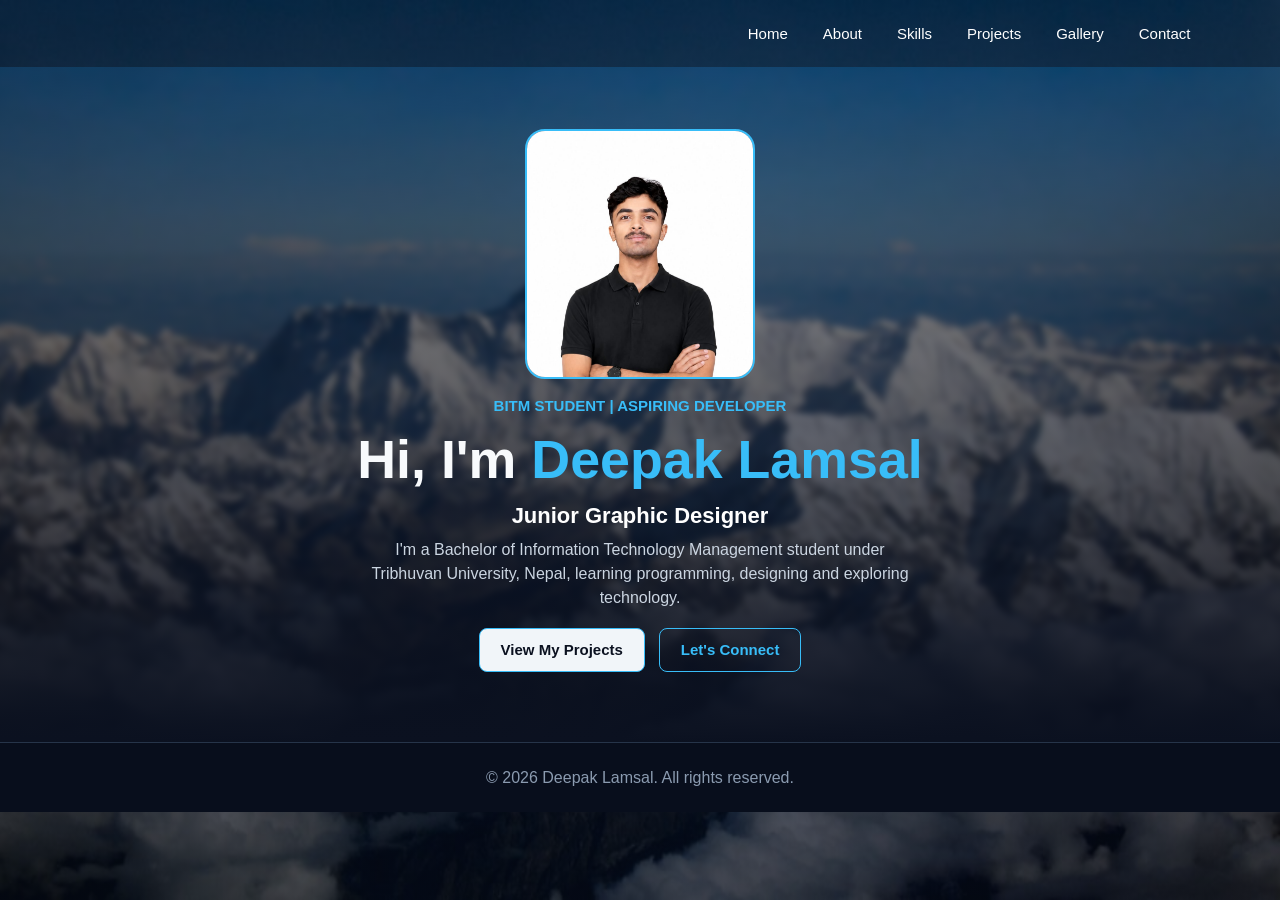
==== index.html @ 9888c992 "Updated home page" ====
<!DOCTYPE html>
<html lang="en">

<head>
    <meta charset="UTF-8">
    <meta name="viewport" content="width=device-width, initial-scale=1.0">

    <title>Home | Deepak Lamsal</title>

    <link rel="stylesheet" href="style.css">
</head>
<body>

    <!-- Navigation Bar -->
    <header>
        <nav>
            <a href="index.html">Home</a>
            <a href="about.html">About</a>
            <a href="skills.html">Skills</a>
            <a href="projects.html">Projects</a>
            <a href="gallery.html">Gallery</a>
            <a href="contact.html">Contact</a>
        </nav>
    </header>

    <!-- Home Section -->
<section class="hero" id="home">

    <img src="me.jpg" alt="Photo of Deepak" class="profile-photo">

    <p class="eyebrow">BITM STUDENT | ASPIRING DEVELOPER</p>

    <h1>Hi, I'm <span>Deepak Lamsal</span></h1>

    <h3>Junior Graphic Designer</h3>

    <p class="description">
        I'm a Bachelor of Information Technology Management student
        under Tribhuvan University, Nepal, learning programming,
        designing and exploring technology.
    </p>

    <div class="hero-buttons">
        <button id="projectBtn">View My Projects</button>
        <button id="contactBtn" class="contact-btn">Let's Connect</button>
    </div>

</section>
    <!-- Footer -->
    <footer>
        <p>&copy; 2026 Deepak Lamsal. All rights reserved.</p>
    </footer>

    <script src="script.js"></script>

</body>
</html>
---- style.css ----
/* 1. BASIC RESET */

* {
    margin: 0;
    padding: 0;
    box-sizing: border-box;
}

body {
    font-family: Arial, sans-serif;
    background-color: #0b1120;
    color: #ffffff;

    background-image:
        linear-gradient(
            rgba(5, 12, 26, 0.65),
            rgba(5, 12, 26, 0.65)
        ),
        url("new.jpg");

   background-size: 100% 100vh;
    background-position: center;
    background-repeat: no-repeat;
    background-attachment: fixed;
}


/* 2. NAVIGATION BAR */

header {
    width: 100%;
    padding: 25px 7%;
    background: transparent;
}

nav {
    display: flex;
    justify-content: flex-end;
    align-items: center;
    gap: 35px;
}

nav a {
    color: #ffffff;
    text-decoration: none;
    font-size: 15px;
    transition: color 0.3s ease;
}

nav a:hover {
    color: #9a0c0c;
}


/*  HOME SECTION*/

.hero {
    min-height: 75vh;
    padding: 24px 20px 32px;

    display: flex;
    flex-direction: column;
    justify-content: center;
    align-items: center;
    text-align: center;
    gap: 0;

    position: relative;
    isolation: isolate;
    overflow: hidden;
}

/* ===== BACKGROUND IMAGE ===== */
.hero::before {
    content: "";
    position: absolute;
    inset: -8px;

    background-image: url("new.jpg");
    background-size: cover;
    background-position: center;
    background-repeat: no-repeat;

    filter: blur(3px);
    z-index: -2;
}

/* ===== DARK OVERLAY ===== */
.hero::after {
    content: "";
    position: absolute;
    inset: 0;

    background: linear-gradient(
        to bottom,
        rgba(11, 17, 32, 0.35),
        rgba(11, 17, 32, 0.70) 65%,
        #0b1120 100%
    );

    z-index: -1;
}

/* ===== SMALL INTRO TEXT ===== */
.eyebrow {
    color: #38bdf8;
    font-size: 15px;
    font-weight: bold;
    margin: 0 0 16px;
}

/* ===== PROFILE PHOTO ===== */
.profile-photo {
    width: 230px;
    height: 250px;

    object-fit: cover;
    object-position: center;

    border: 2px solid #38bdf8;
    border-radius: 20px;

    margin: 0 0 18px;
}

/* ===== MAIN HEADING ===== */
.hero h1 {
    color: #f8fafc;
    font-size: clamp(34px, 4.2vw, 60px);
    line-height: 1.1;
    font-weight: 700;

    margin: 0 0 14px;
}

.hero h1 span {
    color: #38bdf8;
}

/* ===== DESIGNER TITLE ===== */
.hero h3 {
    color: #ffffff;
    font-size: 22px;
    line-height: 1.2;
    font-weight: 700;

    margin: 0 0 8px;
}

/* ===== DESCRIPTION ===== */
.hero .description {
    max-width: 560px;
    color: #cbd5e1;
    font-size: 16px;
    line-height: 1.5;

    margin: 0 0 18px;
}

/* ===== BUTTON CONTAINER ===== */
.hero-buttons {
    display: flex;
    justify-content: center;
    align-items: center;
    gap: 14px;
    flex-wrap: wrap;
}

/* ===== BUTTONS ===== */
.hero-buttons button {
    padding: 12px 21px;
    min-height: 44px;

    border: 1px solid #38bdf8;
    border-radius: 8px;

    background-color: #f1f5f9;
    color: #0b1120;

    font-size: 15px;
    font-weight: bold;
    cursor: pointer;

    transition: background-color 0.3s ease,
                transform 0.3s ease;
}

.hero-buttons button:hover {
    background-color: #bae6fd;
    transform: translateY(-2px);
}

/* Contact button */
.hero-buttons .contact-btn {
    background-color: transparent;
    color: #38bdf8;
}

.hero-buttons .contact-btn:hover {
    background-color: rgba(56, 189, 248, 0.12);
}

/* ===== SMALL SCREEN SUPPORT ===== */
@media (max-width: 600px) {
    header {
        padding: 14px 5%;
    }

    .hero {
        min-height: 75vh;
        padding: 24px 16px 30px;
    }

    .profile-photo {
        width: 180px;
        height: 205px;
        margin-bottom: 16px;
    }

    .eyebrow {
        font-size: 12px;
        margin-bottom: 14px;
    }

    .hero h1 {
        font-size: 34px;
        line-height: 1.15;
        margin-bottom: 12px;
    }

    .hero h3 {
        font-size: 19px;
    }

    .hero .description {
        font-size: 14px;
        max-width: 100%;
    }

    .hero-buttons {
        gap: 10px;
    }

    .hero-buttons button {
        padding: 11px 15px;
        font-size: 14px;
    }
}
footer {
    width: 100%;
    min-height: 70px;
    padding: 20px 15px;
    background-color: #080e1c;
    color: #8b9bb0;
    text-align: center;
    border-top: 1px solid #263449;
    display: flex;
    justify-content: center;
    align-items: center;
}

footer p {
    margin: 0;
}
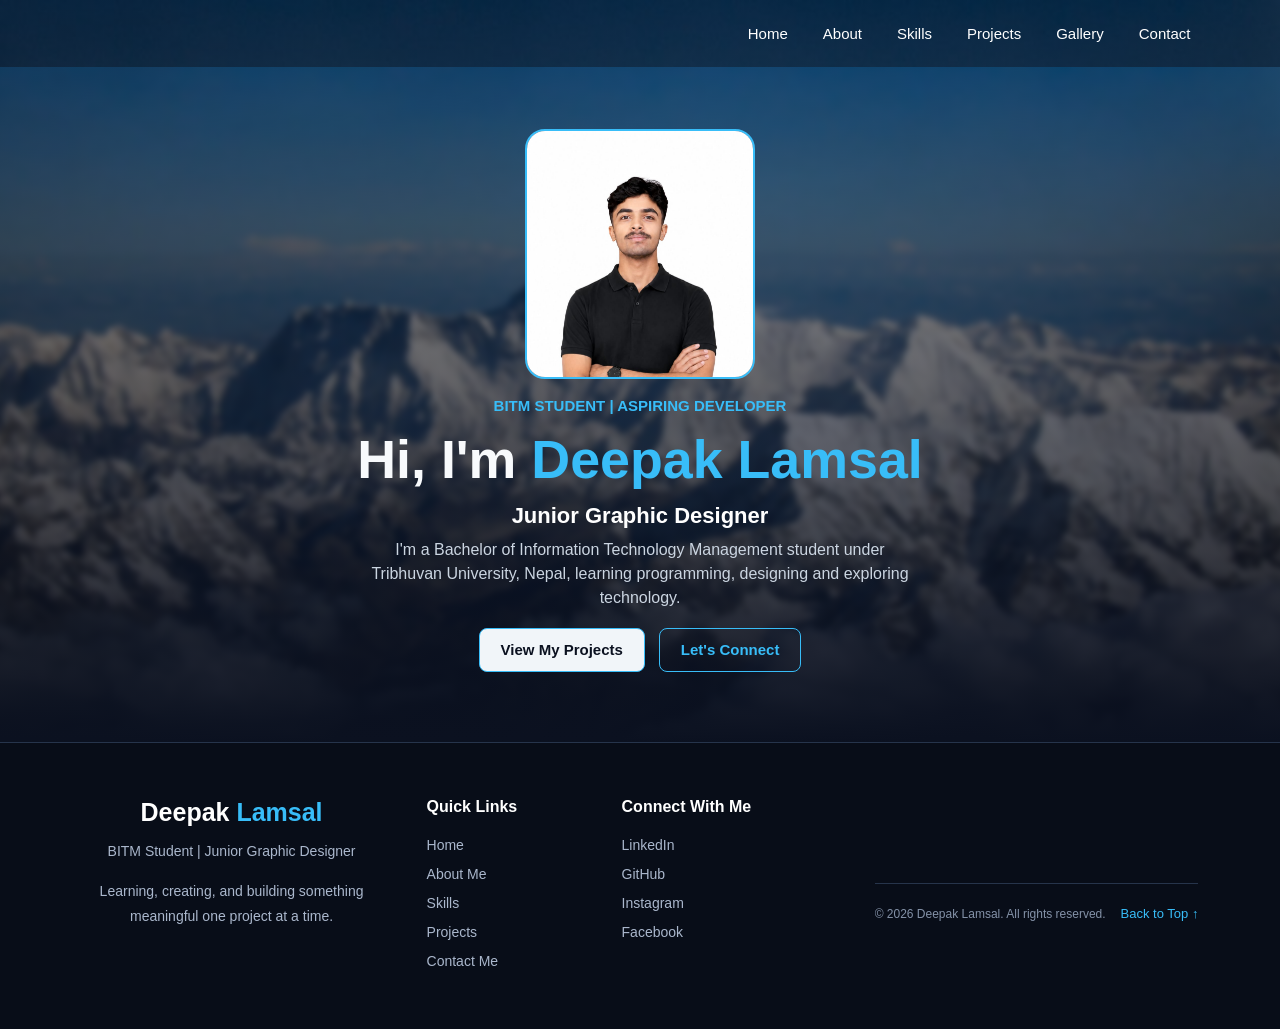
==== commit 86620be1: "Updated footer of the home page" ====
--- a/index.html
+++ b/index.html
@@ -47,10 +47,72 @@
     </div>
 
 </section>
-    <!-- Footer -->
-    <footer>
-        <p>&copy; 2026 Deepak Lamsal. All rights reserved.</p>
-    </footer>
+    <!-- FOOTER SECTION -->
+<footer class="footer">
+
+    <div class="footer-content">
+
+        <!-- NAME AND INTRO -->
+        <div class="footer-brand">
+            <h2>Deepak <span>Lamsal</span></h2>
+            <p>
+                BITM Student | Junior Graphic Designer
+            </p>
+            <p class="footer-message">
+                Learning, creating, and building something
+                meaningful one project at a time.
+            </p>
+        </div>
+
+        <!-- QUICK LINKS -->
+        <div class="footer-links">
+            <h3>Quick Links</h3>
+            <a href="#home">Home</a>
+            <a href="#about">About Me</a>
+            <a href="#skills">Skills</a>
+            <a href="#gallery">Projects</a>
+            <a href="#connect">Contact Me</a>
+        </div>
+
+        <!-- SOCIAL LINKS -->
+        <div class="footer-social">
+            <h3>Connect With Me</h3>
+
+            <a href="YOUR_LINKEDIN_URL"
+               target="_blank" rel="noopener noreferrer">
+                LinkedIn
+            </a>
+
+            <a href="YOUR_GITHUB_URL"
+               target="_blank" rel="noopener noreferrer">
+                GitHub
+            </a>
+
+            <a href="YOUR_INSTAGRAM_URL"
+               target="_blank" rel="noopener noreferrer">
+                Instagram
+            </a>
+
+            <a href="YOUR_FACEBOOK_URL"
+               target="_blank" rel="noopener noreferrer">
+                Facebook
+            </a>
+        </div>
+
+    </div>
+
+    <div class="footer-bottom">
+        <p>
+            &copy; 2026 Deepak Lamsal.
+            All rights reserved.
+        </p>
+
+        <a href="#home" class="back-to-top">
+            Back to Top ↑
+        </a>
+    </div>
+
+</footer>
 
     <script src="script.js"></script>
 
--- a/style.css
+++ b/style.css
@@ -263,3 +263,110 @@
 footer p {
     margin: 0;
 }
+/* FOOTER */
+.footer {
+    background: #080d18;
+    color: #ffffff;
+    padding: 55px 30px 20px;
+    border-top: 1px solid #26344b;
+}
+
+.footer-content {
+    max-width: 1100px;
+    margin: 0 auto;
+    display: grid;
+    grid-template-columns: 2fr 1fr 1fr;
+    gap: 45px;
+    padding-bottom: 40px;
+}
+
+.footer-brand h2 {
+    font-size: 25px;
+    margin: 0 0 12px;
+}
+
+.footer-brand h2 span {
+    color: #38bdf8;
+}
+
+.footer-brand p,
+.footer-message {
+    color: #aab7cc;
+    font-size: 14px;
+    line-height: 1.8;
+}
+
+.footer-message {
+    max-width: 300px;
+    margin-top: 15px;
+}
+
+.footer-links,
+.footer-social {
+    display: flex;
+    flex-direction: column;
+    align-items: flex-start;
+    gap: 13px;
+}
+
+.footer-links h3,
+.footer-social h3 {
+    font-size: 16px;
+    margin: 0 0 8px;
+}
+
+.footer-links a,
+.footer-social a {
+    color: #aab7cc;
+    font-size: 14px;
+    text-decoration: none;
+    transition: color 0.3s ease;
+}
+
+.footer-links a:hover,
+.footer-social a:hover,
+.back-to-top:hover {
+    color: #38bdf8;
+}
+
+.footer-bottom {
+    max-width: 1100px;
+    margin: 0 auto;
+    padding-top: 20px;
+    border-top: 1px solid #26344b;
+    display: flex;
+    justify-content: space-between;
+    align-items: center;
+    gap: 15px;
+}
+
+.footer-bottom p {
+    color: #8492a8;
+    font-size: 12px;
+    line-height: 1.7;
+}
+
+.back-to-top {
+    color: #38bdf8;
+    font-size: 13px;
+    text-decoration: none;
+    white-space: nowrap;
+}
+
+/* MOBILE FOOTER */
+@media (max-width: 700px) {
+    .footer {
+        padding: 40px 20px 20px;
+    }
+
+    .footer-content {
+        grid-template-columns: 1fr;
+        gap: 30px;
+    }
+
+    .footer-bottom {
+        align-items: flex-start;
+        flex-direction: column;
+        gap: 5px;
+    }
+}
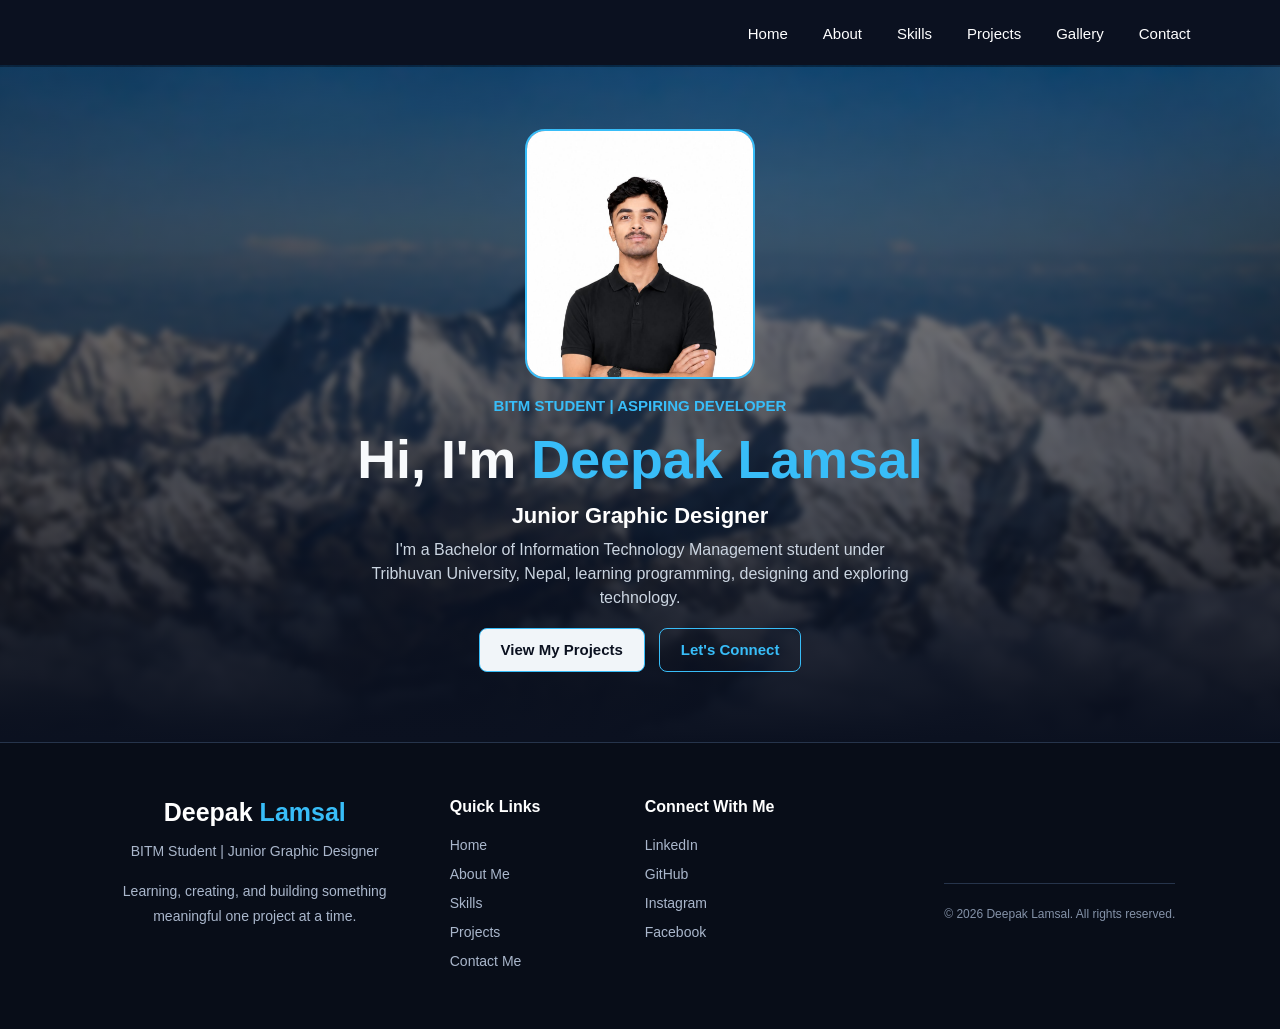
==== commit 9bba6a9d: "navbar changed" ====
--- a/index.html
+++ b/index.html
@@ -106,9 +106,6 @@
             &copy; 2026 Deepak Lamsal.
             All rights reserved.
         </p>
-
-        <a href="#home" class="back-to-top">
-            Back to Top ↑
         </a>
     </div>
 
--- a/style.css
+++ b/style.css
@@ -22,7 +22,7 @@
    background-size: 100% 100vh;
     background-position: center;
     background-repeat: no-repeat;
-    background-attachment: fixed;
+    background-attachment: scroll;
 }
 
 
@@ -258,6 +258,7 @@
     display: flex;
     justify-content: center;
     align-items: center;
+    position: relative;
 }
 
 footer p {
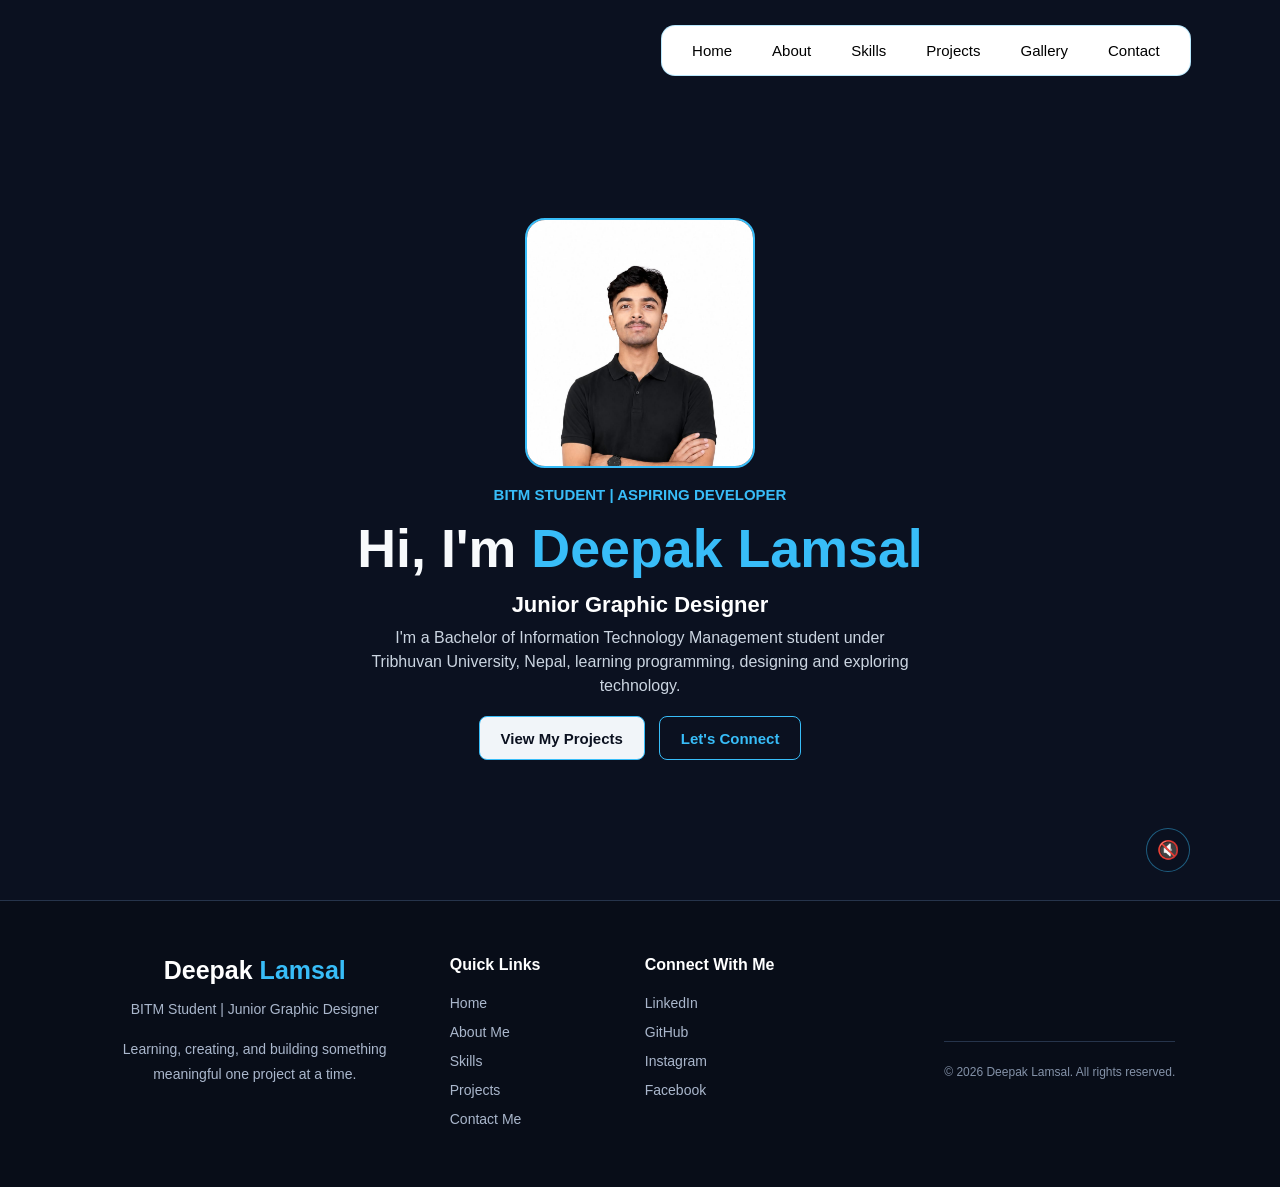
==== commit 634d8fe1: "background video added" ====
--- a/index.html
+++ b/index.html
@@ -26,6 +26,10 @@
 
     <!-- Home Section -->
 <section class="hero" id="home">
+    <video class="hero-video" id="heroVideo" autoplay muted loop playsinline>
+    <source src="WhatsApp Video 2026-11-14 at 8.43.01 AM.mp4" type="video/mp4">
+</video>
+<button class="sound-btn" id="soundBtn" aria-label="Toggle sound">🔇</button>
 
     <img src="me.jpg" alt="Photo of Deepak" class="profile-photo">
 
@@ -112,6 +116,17 @@
 </footer>
 
     <script src="script.js"></script>
+    <script>
+    const video = document.getElementById("heroVideo");
+    const btn = document.getElementById("soundBtn");
+
+    video.volume = 0.2;   // minimal sound (0 = silent, 1 = full)
+
+    btn.addEventListener("click", () => {
+        video.muted = !video.muted;
+        btn.textContent = video.muted ? "🔇" : "🔊";
+    });
+</script>
 
 </body>
 </html>
--- a/style.css
+++ b/style.css
@@ -12,52 +12,59 @@
     background-color: #0b1120;
     color: #ffffff;
 
-    background-image:
-        linear-gradient(
-            rgba(5, 12, 26, 0.65),
-            rgba(5, 12, 26, 0.65)
-        ),
-        url("new.jpg");
-
-   background-size: 100% 100vh;
-    background-position: center;
-    background-repeat: no-repeat;
-    background-attachment: scroll;
+    
 }
 
 
 /* 2. NAVIGATION BAR */
 
 header {
+    position: absolute;
+    top: 0;
+    left: 0;
     width: 100%;
     padding: 25px 7%;
     background: transparent;
+    z-index: 10;
 }
 
 nav {
     display: flex;
     justify-content: flex-end;
     align-items: center;
-    gap: 35px;
+    gap: 8px;
+
+    width: fit-content;
+    margin-left: auto;   
+    padding: 8px 14px;
+
+    background: #ffffff;
+    backdrop-filter: blur(10px);
+    -webkit-backdrop-filter: blur(10px);
+    border: 1px solid rgba(56, 189, 248, 0.35);
+    border-radius: 14px;
 }
 
 nav a {
-    color: #ffffff;
+    color: #000000;
     text-decoration: none;
     font-size: 15px;
-    transition: color 0.3s ease;
+    padding: 8px 16px;
+    border-radius: 8px;
+    transition: background-color 0.3s ease, color 0.3s ease;
 }
 
 nav a:hover {
-    color: #9a0c0c;
+    background-color: #000000;
+    color: #38bdf8;
 }
 
 
 /*  HOME SECTION*/
 
 .hero {
-    min-height: 75vh;
-    padding: 24px 20px 32px;
+    min-height: 100vh;
+    padding: 110px 20px 32px;
 
     display: flex;
     flex-direction: column;
@@ -70,20 +77,38 @@
     isolation: isolate;
     overflow: hidden;
 }
-
-/* ===== BACKGROUND IMAGE ===== */
-.hero::before {
-    content: "";
+/* BACKGROUND video   */
+.hero-video {
     position: absolute;
-    inset: -8px;
-
-    background-image: url("new.jpg");
-    background-size: cover;
-    background-position: center;
-    background-repeat: no-repeat;
-
-    filter: blur(3px);
+    top: 0;
+    left: 0;
+    width: 100%;
+    height: 100%;
+    object-fit: cover;     /* fills the hero without stretching, like your photo did */
+    object-position: center;
     z-index: -2;
+}
+
+.sound-btn {
+    position: absolute;
+    right: 7%;
+    bottom: 28px;
+    width: 44px;
+    height: 44px;
+    border-radius: 50%;
+    border: 1px solid rgba(56, 189, 248, 0.45);
+    background: rgba(11, 17, 32, 0.55);
+    backdrop-filter: blur(8px);
+    -webkit-backdrop-filter: blur(8px);
+    color: #ffffff;
+    font-size: 18px;
+    cursor: pointer;
+    z-index: 5;
+    transition: background-color 0.3s ease;
+}
+
+.sound-btn:hover {
+    background: rgba(56, 189, 248, 0.25);
 }
 
 /* ===== DARK OVERLAY ===== */
@@ -207,10 +232,10 @@
         padding: 14px 5%;
     }
 
-    .hero {
-        min-height: 75vh;
-        padding: 24px 16px 30px;
-    }
+   .hero {
+    min-height: 100vh;
+    padding: 90px 16px 30px;
+}
 
     .profile-photo {
         width: 180px;
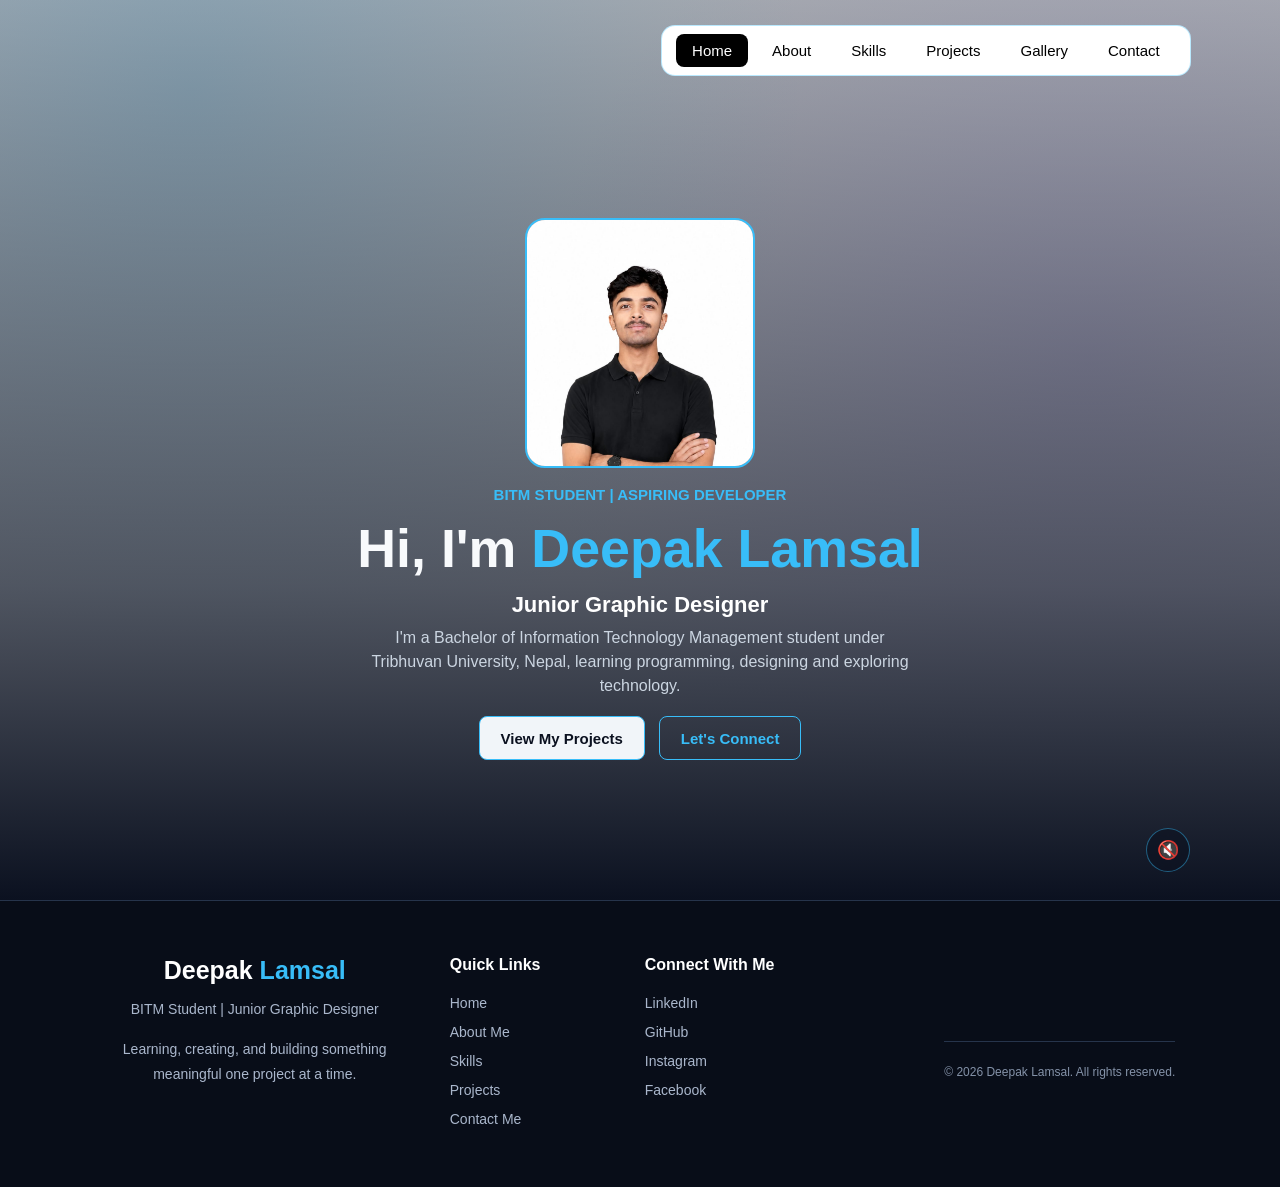
==== commit c8bb2c69: "about section created" ====
--- a/index.html
+++ b/index.html
@@ -15,7 +15,7 @@
     <!-- Navigation Bar -->
     <header>
         <nav>
-            <a href="index.html">Home</a>
+            <a href="index.html" class="active">Home</a>
             <a href="about.html">About</a>
             <a href="skills.html">Skills</a>
             <a href="projects.html">Projects</a>
@@ -26,9 +26,11 @@
 
     <!-- Home Section -->
 <section class="hero" id="home">
+
     <video class="hero-video" id="heroVideo" autoplay muted loop playsinline>
     <source src="WhatsApp Video 2026-11-14 at 8.43.01 AM.mp4" type="video/mp4">
 </video>
+
 <button class="sound-btn" id="soundBtn" aria-label="Toggle sound">🔇</button>
 
     <img src="me.jpg" alt="Photo of Deepak" class="profile-photo">
@@ -120,7 +122,7 @@
     const video = document.getElementById("heroVideo");
     const btn = document.getElementById("soundBtn");
 
-    video.volume = 0.2;   // minimal sound (0 = silent, 1 = full)
+    video.volume = 0.1;   // minimal sound (0 = silent, 1 = full)
 
     btn.addEventListener("click", () => {
         video.muted = !video.muted;
--- a/style.css
+++ b/style.css
@@ -9,10 +9,12 @@
 
 body {
     font-family: Arial, sans-serif;
-    background-color: #0b1120;
-    color: #ffffff;
-
-    
+    color: #1e293b;
+    background:
+        radial-gradient(circle at 15% 10%, rgba(56, 189, 248, 0.25), transparent 45%),
+        radial-gradient(circle at 85% 40%, rgba(167, 139, 250, 0.22), transparent 45%),
+        #f8fafc;
+    background-attachment: fixed;
 }
 
 
@@ -57,6 +59,10 @@
 nav a:hover {
     background-color: #000000;
     color: #38bdf8;
+}
+nav a.active {
+    background-color: #000000;
+    color: #ffffff;
 }
 
 
@@ -396,3 +402,233 @@
         gap: 5px;
     }
 }
+/* ===== ABOUT PAGE ===== */
+.about {
+    max-width: 1100px;
+    margin: 0 auto;
+    padding: 150px 20px 80px;
+}
+
+.about-intro {
+    display: grid;
+    grid-template-columns: 320px 1fr;
+    gap: 60px;
+    align-items: center;
+    margin-bottom: 90px;
+}
+
+.about-photo-wrap {
+    padding: 8px;
+    border-radius: 26px;
+    background: linear-gradient(135deg, #38bdf8, transparent 60%);
+    box-shadow: 0 0 40px rgba(0, 0, 0, 0.15);
+}
+
+.about-photo {
+    display: block;
+    width: 100%;
+    height: 400px;
+    object-fit: cover;
+    object-position: top center;
+    border-radius: 20px;
+    background: #ffffff;
+}
+
+.about-text h1 {
+    font-size: clamp(30px, 4vw, 46px);
+    line-height: 1.15;
+    margin-bottom: 8px;
+}
+
+.about-text h1 span,
+.about-section h2 span {
+    color: #026894;
+}
+/* 1. 38bdf8 */
+
+.about-role {
+    color: #000000;
+    font-size: 18px;
+    margin-bottom: 20px;
+}
+
+.about-text p {
+    color: #000000;
+    font-size: 16px;
+    line-height: 1.75;
+    margin-bottom: 14px;
+}
+
+.about-facts {
+    display: grid;
+    grid-template-columns: repeat(2, 1fr);
+    gap: 14px;
+    margin: 24px 0;
+}
+
+.about-facts div {
+    padding: 14px 16px;
+    background: rgba(255, 255, 255, 0.04);
+    border: 1px solid #26344b;
+    border-radius: 10px;
+}
+
+.about-facts strong {
+    display: block;
+    color: #38bdf8;
+    font-size: 18px;
+    letter-spacing: 1px;
+    text-transform: uppercase;
+    margin-bottom: 4px;
+}
+
+.about-facts span {
+    font-size: 15px;
+}
+
+.about-actions {
+    display: flex;
+    gap: 14px;
+    flex-wrap: wrap;
+}
+
+.about-btn {
+    display: inline-block;
+    padding: 12px 22px;
+    border: 1px solid #f90000;
+    border-radius: 15px;
+    color: #000000;
+    text-decoration: none;
+    font-weight: bold;
+    transition: background-color 0.3s ease, transform 0.3s ease;
+}
+
+.about-btn:hover {
+    background-color: rgba(56, 189, 248, 0.12);
+    transform: translateY(-2px);
+}
+
+.about-btn.primary {
+    background-color: #f1f5f9;
+    color: #0b1120;
+}
+
+.about-btn.primary:hover {
+    background-color: #bae6fd;
+}
+
+/* Sections */
+.about-section {
+    margin-bottom: 80px;
+}
+
+.about-section h2 {
+    font-size: 30px;
+    margin-bottom: 28px;
+    text-align: center;
+}
+
+.about-cards {
+    display: grid;
+    grid-template-columns: repeat(3, 1fr);
+    gap: 24px;
+}
+
+.card {
+    padding: 28px;
+    background: rgba(255, 255, 255, 0.04);
+    border: 1px solid #26344b;
+    border-radius: 14px;
+    transition: transform 0.3s ease, border-color 0.3s ease;
+}
+
+.card:hover {
+    transform: translateY(-5px);
+    border-color: #38bdf8;
+}
+
+.card h3 {
+    margin-bottom: 10px;
+    font-size: 18px;
+}
+
+.card p {
+    color: #aab7cc;
+    font-size: 14px;
+    line-height: 1.7;
+}
+
+/* Timeline */
+.timeline {
+    max-width: 700px;
+    margin: 0 auto;
+    padding-left: 30px;
+    border-left: 2px solid #26344b;
+}
+
+.timeline-item {
+    position: relative;
+    margin-bottom: 30px;
+}
+
+.timeline-item .dot {
+    position: absolute;
+    left: -39px;
+    top: 4px;
+    width: 14px;
+    height: 14px;
+    background: #38bdf8;
+    border-radius: 50%;
+    box-shadow: 0 0 0 4px #0b1120;
+}
+
+.timeline-item h4 {
+    font-size: 17px;
+    margin-bottom: 6px;
+}
+
+.timeline-item p {
+    color: #aab7cc;
+    font-size: 14px;
+    line-height: 1.7;
+}
+
+/* Active link in navbar */
+nav a.active {
+    background-color: #000000;
+    color: #ffffff;
+}
+
+/* Mobile */
+@media (max-width: 800px) {
+    .about {
+        padding-top: 130px;
+    }
+
+    .about-intro {
+        grid-template-columns: 1fr;
+        gap: 35px;
+        text-align: center;
+    }
+
+    .about-photo-wrap {
+        max-width: 280px;
+        margin: 0 auto;
+    }
+
+    .about-photo {
+        height: 340px;
+    }
+
+    .about-facts {
+        text-align: left;
+    }
+
+    .about-actions {
+        justify-content: center;
+    }
+
+    .about-cards {
+        grid-template-columns: 1fr;
+    }
+}
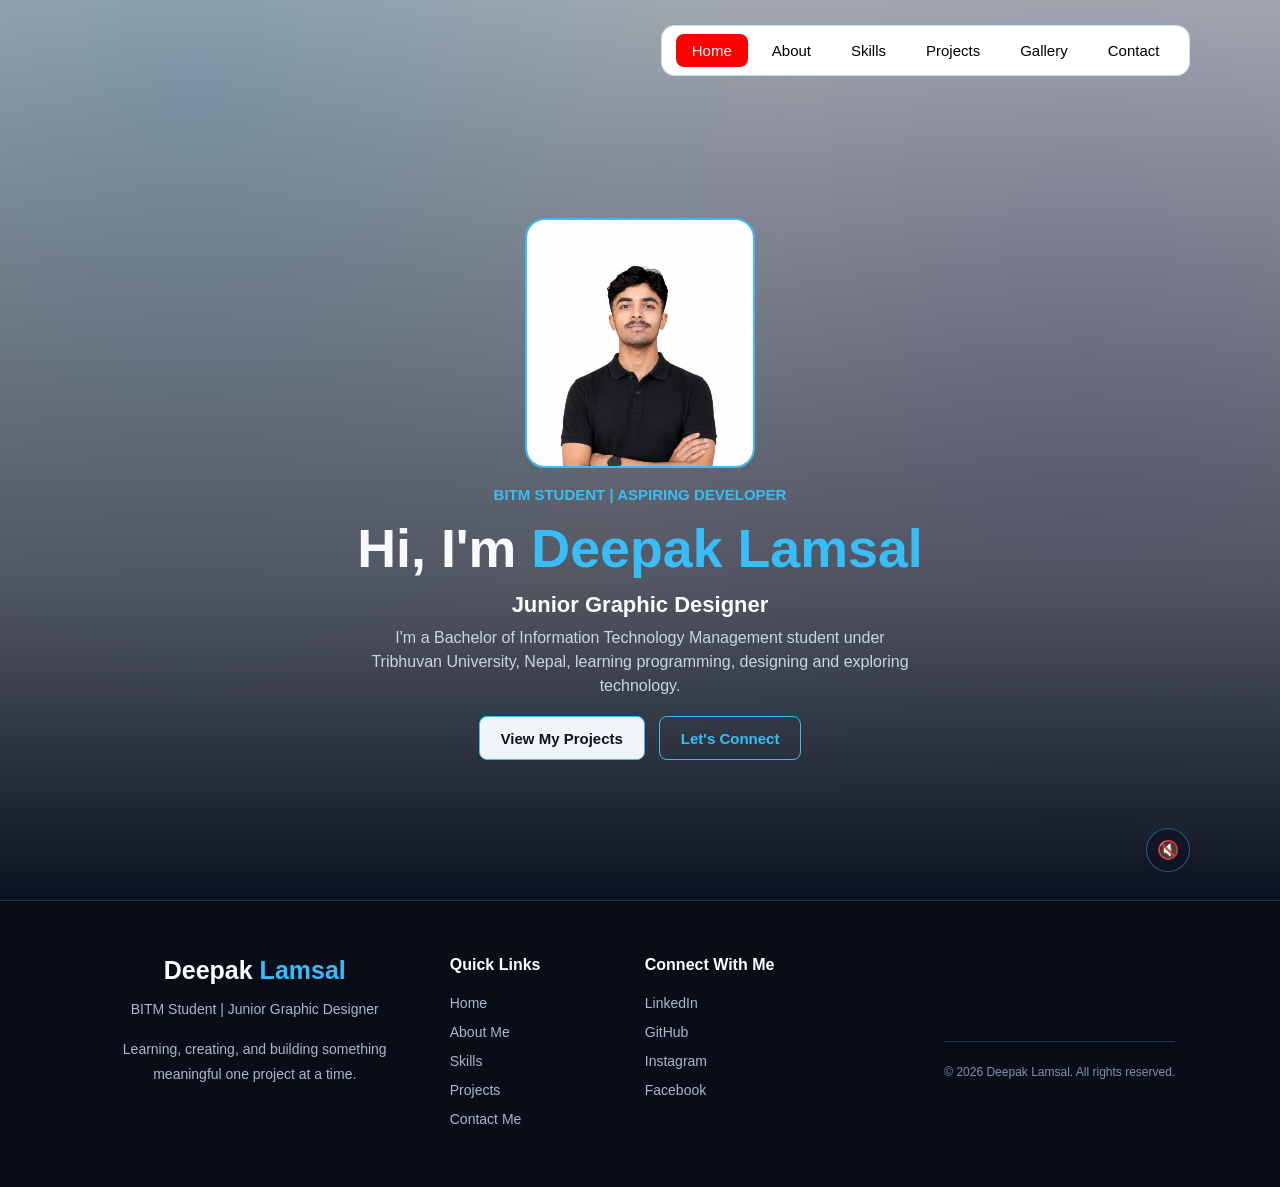
==== commit 93f3304f: "skills updated" ====
--- a/index.html
+++ b/index.html
@@ -122,7 +122,7 @@
     const video = document.getElementById("heroVideo");
     const btn = document.getElementById("soundBtn");
 
-    video.volume = 0.1;   // minimal sound (0 = silent, 1 = full)
+    video.volume = 0.2;   // minimal sound (0 = silent, 1 = full)
 
     btn.addEventListener("click", () => {
         video.muted = !video.muted;
--- a/style.css
+++ b/style.css
@@ -282,7 +282,7 @@
     width: 100%;
     min-height: 70px;
     padding: 20px 15px;
-    background-color: #080e1c;
+    background-color: #0d1119;
     color: #8b9bb0;
     text-align: center;
     border-top: 1px solid #263449;
@@ -475,7 +475,7 @@
 
 .about-facts strong {
     display: block;
-    color: #38bdf8;
+    color: #000000;
     font-size: 18px;
     letter-spacing: 1px;
     text-transform: uppercase;
@@ -484,6 +484,12 @@
 
 .about-facts span {
     font-size: 15px;
+}
+.about-facts div:hover {
+    transform: translateY(-5px);
+    background-color: #8d8df0;
+    border-color: #000000;
+    transition: transform 0.3s ease, border-color 0.3s ease;
 }
 
 .about-actions {
@@ -504,17 +510,17 @@
 }
 
 .about-btn:hover {
-    background-color: rgba(56, 189, 248, 0.12);
+    background-color: rgb(204, 250, 1);
     transform: translateY(-2px);
 }
 
 .about-btn.primary {
-    background-color: #f1f5f9;
-    color: #0b1120;
+    background-color: #001830;
+    color: #ffffff;
 }
 
 .about-btn.primary:hover {
-    background-color: #bae6fd;
+    background-color: #001830;
 }
 
 /* Sections */
@@ -544,7 +550,8 @@
 
 .card:hover {
     transform: translateY(-5px);
-    border-color: #38bdf8;
+    background-color: #d8f900;
+    border-color: #000000;
 }
 
 .card h3 {
@@ -553,7 +560,7 @@
 }
 
 .card p {
-    color: #aab7cc;
+    color: #000000;
     font-size: 14px;
     line-height: 1.7;
 }
@@ -577,9 +584,9 @@
     top: 4px;
     width: 14px;
     height: 14px;
-    background: #38bdf8;
+    background: #000000;
     border-radius: 50%;
-    box-shadow: 0 0 0 4px #0b1120;
+    box-shadow: 0 0 0 4px #ff0000;
 }
 
 .timeline-item h4 {
@@ -588,14 +595,14 @@
 }
 
 .timeline-item p {
-    color: #aab7cc;
-    font-size: 14px;
+    color: #000000;
+    font-size: 15px;
     line-height: 1.7;
 }
 
 /* Active link in navbar */
 nav a.active {
-    background-color: #000000;
+    background-color: #ff0101;
     color: #ffffff;
 }
 
@@ -632,3 +639,222 @@
         grid-template-columns: 1fr;
     }
 }
+/* ===== SKILLS PAGE (light theme) ===== */
+.skills-page {
+    max-width: 1100px;
+    margin: 0 auto;
+    padding: 150px 20px 80px;
+    color: #1e293b;
+}
+
+.skills-hero {
+    text-align: center;
+    max-width: 700px;
+    margin: 0 auto 80px;
+}
+
+.skills-hero h1 {
+    font-size: clamp(30px, 4.5vw, 48px);
+    line-height: 1.15;
+    margin: 8px 0 16px;
+}
+
+.skills-hero h1 span,
+.skills-block h2 span {
+    color: #0369a1;
+}
+
+.skills-hero p:last-child {
+    color: #475569;
+    line-height: 1.7;
+}
+
+.skills-block {
+    margin-bottom: 80px;
+}
+
+.skills-block h2 {
+    font-size: 28px;
+    text-align: center;
+    margin-bottom: 30px;
+}
+
+/* Progress bars */
+.bars {
+    display: grid;
+    grid-template-columns: repeat(2, 1fr);
+    gap: 22px 40px;
+}
+
+.bar-top {
+    display: flex;
+    justify-content: space-between;
+    font-size: 15px;
+    font-weight: bold;
+    margin-bottom: 8px;
+}
+
+.track {
+    height: 10px;
+    background: rgba(15, 23, 42, 0.1);
+    border-radius: 10px;
+    overflow: hidden;
+}
+
+.fill {
+    height: 100%;
+    border-radius: 10px;
+    background: linear-gradient(90deg, #000000, #000000);
+}
+
+/* Cards */
+.skill-cards {
+    display: grid;
+    grid-template-columns: repeat(4, 1fr);
+    gap: 20px;
+}
+
+.skill-cards.three {
+    grid-template-columns: repeat(3, 1fr);
+}
+
+.skill-card {
+    padding: 24px;
+    background: rgb(84, 220, 106);
+    backdrop-filter: blur(8px);
+    -webkit-backdrop-filter: blur(8px);
+    border: 1px solid rgba(15, 23, 42, 0.1);
+    border-radius: 14px;
+    box-shadow: 0 6px 20px rgba(15, 23, 42, 0.06);
+    transition: transform 0.3s ease, border-color 0.3s ease;
+}
+
+.skill-card:hover {
+    transform: translateY(-5px);
+    border-color: #0ea5e9;
+    background-color: #ff0000;
+}
+
+.skill-card h3 {
+    font-size: 17px;
+    margin-bottom: 8px;
+}
+
+.skill-card p {
+    color: #475569;
+    font-size: 14px;
+    line-height: 1.6;
+}
+
+/* Chips */
+.chips {
+    display: flex;
+    flex-wrap: wrap;
+    justify-content: center;
+    gap: 10px;
+    margin-top: 24px;
+}
+
+.chips span {
+    padding: 8px 18px;
+    background: rgba(255, 255, 255, 0.75);
+    border: 1px solid rgba(14, 165, 233, 0.45);
+    border-radius: 30px;
+    font-size: 14px;
+    font-weight: bold;
+    color: #0369a1;
+}
+
+.chips.big {
+    margin-top: 0;
+}
+
+.chips.big span {
+    padding: 12px 24px;
+    font-size: 15px;
+}
+
+/* Timeline (works on light background) */
+.skills-block .timeline {
+    max-width: 720px;
+    margin: 0 auto;
+    padding-left: 30px;
+    border-left: 2px solid rgba(15, 23, 42, 0.15);
+}
+
+.skills-block .timeline-item {
+    position: relative;
+    margin-bottom: 30px;
+}
+
+.skills-block .timeline-item .dot {
+    position: absolute;
+    left: -39px;
+    top: 4px;
+    width: 14px;
+    height: 14px;
+    background: #0ea5e9;
+    border-radius: 50%;
+    box-shadow: 0 0 0 4px #eef4fb;
+}
+
+.skills-block .timeline-item h4 {
+    font-size: 18px;
+    margin-bottom: 4px;
+}
+
+.skills-block .timeline-item small {
+    display: block;
+    color: #0369a1;
+    font-weight: bold;
+    margin-bottom: 6px;
+}
+
+.skills-block .timeline-item p {
+    color: #475569;
+    font-size: 14px;
+    line-height: 1.7;
+}
+
+/* Sketch gallery */
+.sketch-grid {
+    display: grid;
+    grid-template-columns: repeat(3, 1fr);
+    gap: 20px;
+}
+
+.sketch-grid figure {
+    overflow: hidden;
+    border-radius: 14px;
+    background: #ffffff;
+    border: 1px solid rgba(15, 23, 42, 0.1);
+    box-shadow: 0 6px 20px rgba(15, 23, 42, 0.08);
+}
+
+.sketch-grid img {
+    display: block;
+    width: 100%;
+    height: 260px;
+    object-fit: cover;
+    transition: transform 0.4s ease;
+}
+
+.sketch-grid figure:hover img {
+    transform: scale(1.06);
+}
+
+.sketch-grid figcaption {
+    padding: 12px 14px;
+    font-size: 14px;
+    font-weight: bold;
+}
+
+/* Mobile */
+@media (max-width: 850px) {
+    .skills-page { padding-top: 130px; }
+    .bars,
+    .skill-cards,
+    .skill-cards.three,
+    .sketch-grid { grid-template-columns: 1fr; }
+    .sketch-grid img { height: 220px; }
+}
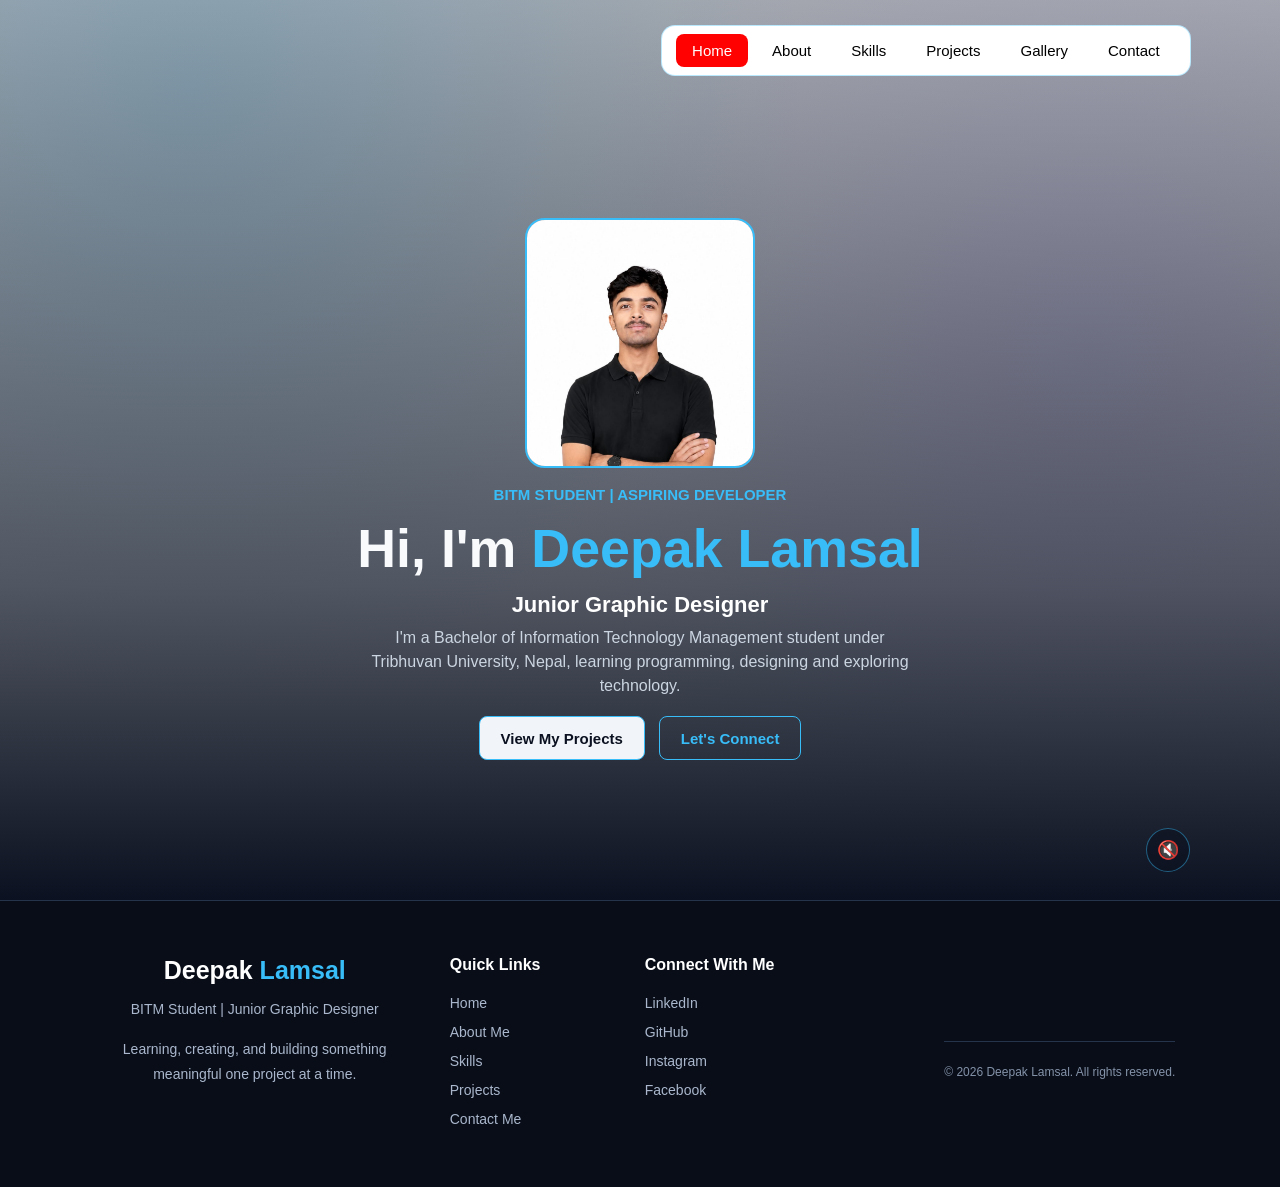
==== commit 6c8394e7: "JS added of View my projects of the home screen" ====
--- a/index.html
+++ b/index.html
@@ -130,5 +130,6 @@
     });
 </script>
 
+
 </body>
 </html>
--- a/style.css
+++ b/style.css
@@ -720,7 +720,7 @@
 
 .skill-card {
     padding: 24px;
-    background: rgb(84, 220, 106);
+    background: rgb(255, 255, 255);
     backdrop-filter: blur(8px);
     -webkit-backdrop-filter: blur(8px);
     border: 1px solid rgba(15, 23, 42, 0.1);
@@ -732,7 +732,7 @@
 .skill-card:hover {
     transform: translateY(-5px);
     border-color: #0ea5e9;
-    background-color: #ff0000;
+    background-color: #e7a7a7;
 }
 
 .skill-card h3 {
@@ -741,7 +741,7 @@
 }
 
 .skill-card p {
-    color: #475569;
+    color: #000000;
     font-size: 14px;
     line-height: 1.6;
 }
@@ -757,12 +757,12 @@
 
 .chips span {
     padding: 8px 18px;
-    background: rgba(255, 255, 255, 0.75);
+    background: rgb(0, 0, 0);
     border: 1px solid rgba(14, 165, 233, 0.45);
     border-radius: 30px;
     font-size: 14px;
     font-weight: bold;
-    color: #0369a1;
+    color: #ffffff;
 }
 
 .chips.big {
@@ -858,3 +858,260 @@
     .sketch-grid { grid-template-columns: 1fr; }
     .sketch-grid img { height: 220px; }
 }
+/* ===== TOOLS & SOFTWARE ===== */
+.tools-grid {
+    display: grid;
+    grid-template-columns: repeat(6, 1fr);
+    gap: 20px;
+    max-width: 1000px;
+    margin: 0 auto;
+}
+
+.tool {
+    display: flex;
+    flex-direction: column;
+    align-items: center;
+    gap: 12px;
+    padding: 22px 12px;
+    background: rgb(255, 255, 255);
+    backdrop-filter: blur(8px);
+    -webkit-backdrop-filter: blur(8px);
+    border: 1px solid rgba(15, 23, 42, 0.1);
+    border-radius: 16px;
+    box-shadow: 0 6px 20px rgba(15, 23, 42, 0.06);
+    transition: transform 0.3s ease, border-color 0.3s ease, box-shadow 0.3s ease;
+}
+
+.tool:hover {
+    transform: translateY(-6px);
+    border-color: #ff0000;
+    box-shadow: 0 12px 28px rgba(14, 165, 233, 0.2);
+    background : #fa7c7c;
+}
+
+.tool img {
+    width: 64px;
+    height: 64px;
+    object-fit: contain;   /* keeps every logo the same size without stretching */
+}
+
+.tool span {
+    font-size: 14px;
+    font-weight: bold;
+    color: #000000;
+}
+
+@media (max-width: 850px) {
+    .tools-grid { grid-template-columns: repeat(3, 1fr); }
+}
+
+@media (max-width: 500px) {
+    .tools-grid { grid-template-columns: repeat(2, 1fr); }
+}
+/* ===== PROJECTS PAGE ===== */
+.tag {
+    display: inline-block;
+    padding: 5px 14px;
+    margin-bottom: 12px;
+    background: rgba(14, 165, 233, 0.12);
+    border: 1px solid rgba(14, 165, 233, 0.4);
+    border-radius: 30px;
+    color: #0369a1;
+    font-size: 12px;
+    font-weight: bold;
+}
+
+/* Website mockup cards */
+.mockup {
+    display: grid;
+    grid-template-columns: 1.15fr 1fr;
+    gap: 34px;
+    align-items: center;
+    padding: 26px;
+    margin-bottom: 36px;
+    background: rgba(255, 255, 255, 0.72);
+    backdrop-filter: blur(8px);
+    -webkit-backdrop-filter: blur(8px);
+    border: 1px solid rgba(15, 23, 42, 0.1);
+    border-radius: 20px;
+    box-shadow: 0 10px 30px rgba(15, 23, 42, 0.08);
+}
+
+.mockup.reverse .mockup-img {
+    order: 2;
+}
+
+.mockup-img {
+    overflow: hidden;
+    border-radius: 14px;
+    border: 1px solid rgba(15, 23, 42, 0.1);
+    background: #ffffff;
+}
+
+.mockup-img img {
+    display: block;
+    width: 100%;
+    aspect-ratio: 16 / 10;
+    object-fit: cover;
+    object-position: top center;
+    transition: transform 0.5s ease;
+}
+
+.mockup:hover .mockup-img img {
+    transform: scale(1.04);
+}
+
+.mockup-info h3 {
+    font-size: 24px;
+    margin-bottom: 10px;
+}
+
+.mockup-info > p {
+    color: #475569;
+    font-size: 15px;
+    line-height: 1.7;
+    margin-bottom: 18px;
+}
+
+.learn-box {
+    display: grid;
+    grid-template-columns: 1fr 1fr;
+    gap: 16px;
+    margin-bottom: 20px;
+}
+
+.learn-box > div {
+    padding: 14px 16px;
+    background: rgba(255, 255, 255, 0.8);
+    border: 1px solid rgba(15, 23, 42, 0.08);
+    border-radius: 12px;
+}
+
+.learn-box h4 {
+    font-size: 14px;
+    margin-bottom: 8px;
+}
+
+.learn-box ul {
+    padding-left: 18px;
+}
+
+.learn-box li {
+    color: #475569;
+    font-size: 13px;
+    line-height: 1.6;
+    margin-bottom: 4px;
+}
+
+.project-links {
+    display: flex;
+    gap: 12px;
+    flex-wrap: wrap;
+}
+
+.project-links a {
+    display: inline-block;
+    padding: 10px 20px;
+    background: #0f172a;
+    color: #ffffff;
+    border-radius: 8px;
+    text-decoration: none;
+    font-size: 14px;
+    font-weight: bold;
+    transition: background-color 0.3s ease, transform 0.3s ease;
+}
+
+.project-links a:hover {
+    background: #0369a1;
+    transform: translateY(-2px);
+}
+
+/* Graphic design cards */
+.design-grid {
+    display: grid;
+    grid-template-columns: repeat(3, 1fr);
+    gap: 24px;
+}
+
+.design-card {
+    overflow: hidden;
+    background: rgba(255, 255, 255, 0.78);
+    border: 1px solid rgba(15, 23, 42, 0.1);
+    border-radius: 16px;
+    box-shadow: 0 6px 20px rgba(15, 23, 42, 0.07);
+    transition: transform 0.3s ease, box-shadow 0.3s ease;
+}
+
+.design-card:hover {
+    transform: translateY(-6px);
+    box-shadow: 0 14px 32px rgba(14, 165, 233, 0.2);
+}
+
+.design-card img {
+    display: block;
+    width: 100%;
+    height: 240px;
+    object-fit: cover;
+    object-position: center top;
+}
+
+.design-body {
+    padding: 20px;
+}
+
+.design-body h3 {
+    font-size: 18px;
+    margin-bottom: 8px;
+}
+
+.design-body > p {
+    color: #475569;
+    font-size: 14px;
+    line-height: 1.6;
+}
+
+.design-body details {
+    margin-top: 14px;
+    padding-top: 12px;
+    border-top: 1px solid rgba(15, 23, 42, 0.1);
+}
+
+.design-body summary {
+    cursor: pointer;
+    color: #0369a1;
+    font-size: 14px;
+    font-weight: bold;
+}
+
+.design-body details p {
+    color: #475569;
+    font-size: 13px;
+    line-height: 1.6;
+    margin-top: 10px;
+}
+
+/* Mobile */
+@media (max-width: 900px) {
+    .mockup {
+        grid-template-columns: 1fr;
+        padding: 18px;
+    }
+
+    .mockup.reverse .mockup-img {
+        order: 0;
+    }
+
+    .learn-box {
+        grid-template-columns: 1fr;
+    }
+
+    .design-grid {
+        grid-template-columns: repeat(2, 1fr);
+    }
+}
+
+@media (max-width: 560px) {
+    .design-grid {
+        grid-template-columns: 1fr;
+    }
+}
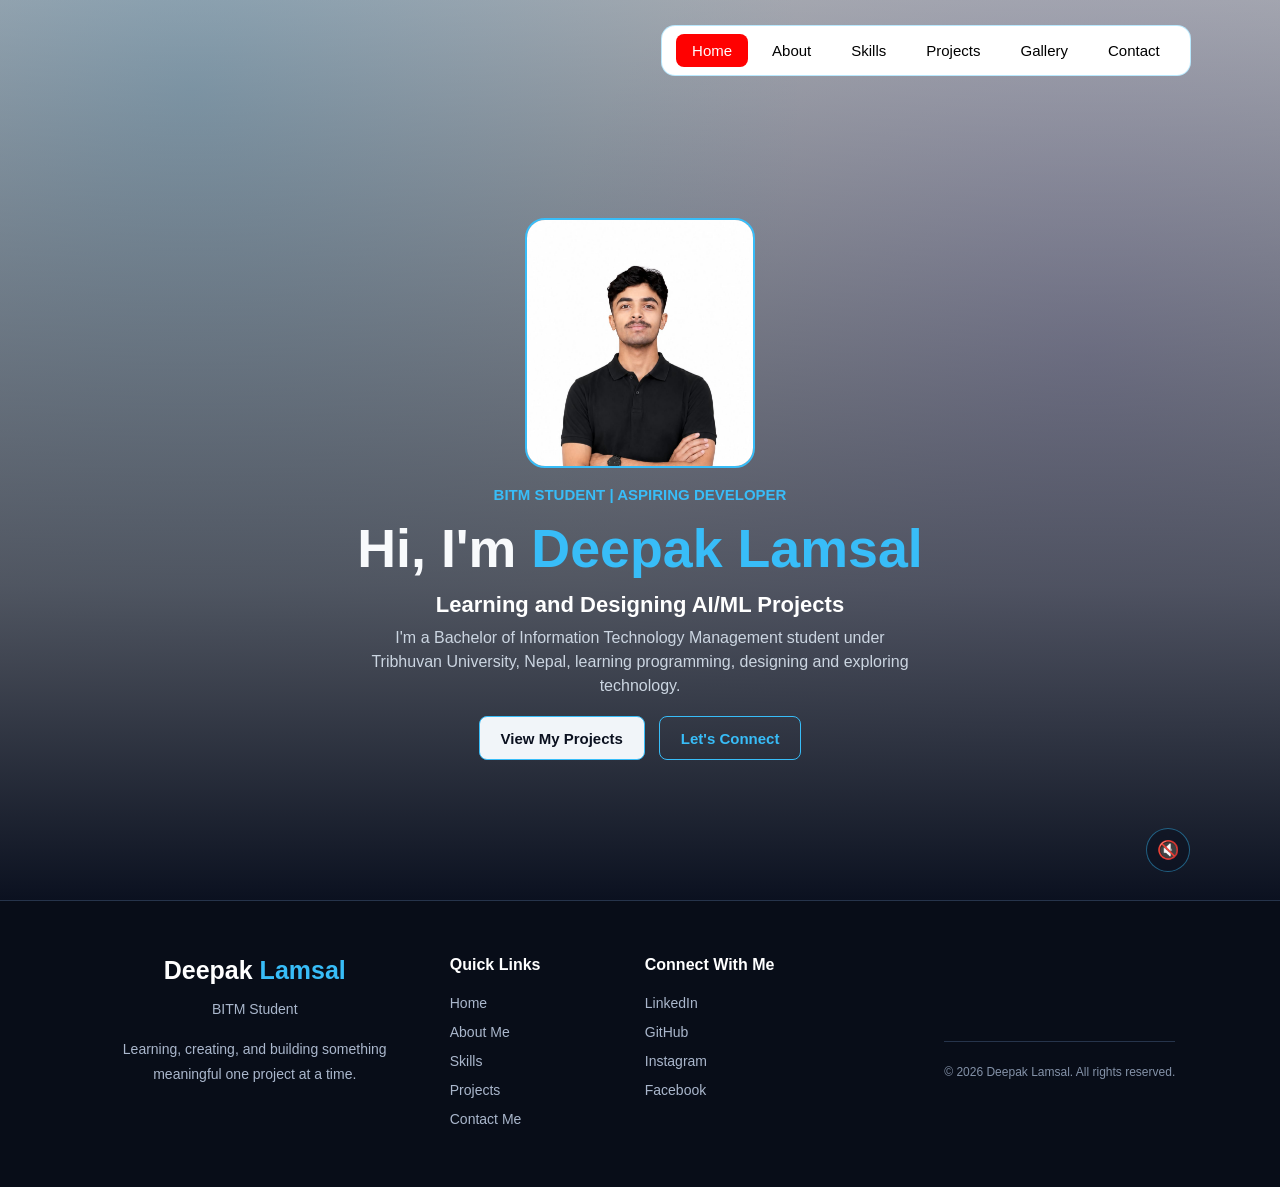
==== commit facc315b: "footer update" ====
--- a/index.html
+++ b/index.html
@@ -39,7 +39,7 @@
 
     <h1>Hi, I'm <span>Deepak Lamsal</span></h1>
 
-    <h3>Junior Graphic Designer</h3>
+    <h3>Learning and Designing AI/ML Projects</h3>
 
     <p class="description">
         I'm a Bachelor of Information Technology Management student
@@ -62,7 +62,7 @@
         <div class="footer-brand">
             <h2>Deepak <span>Lamsal</span></h2>
             <p>
-                BITM Student | Junior Graphic Designer
+                BITM Student 
             </p>
             <p class="footer-message">
                 Learning, creating, and building something
--- a/style.css
+++ b/style.css
@@ -913,7 +913,7 @@
     display: inline-block;
     padding: 5px 14px;
     margin-bottom: 12px;
-    background: rgba(14, 165, 233, 0.12);
+    background: rgb(255, 255, 255);
     border: 1px solid rgba(14, 165, 233, 0.4);
     border-radius: 30px;
     color: #0369a1;
@@ -929,7 +929,7 @@
     align-items: center;
     padding: 26px;
     margin-bottom: 36px;
-    background: rgba(255, 255, 255, 0.72);
+    background: rgba(89, 255, 0, 0.515);
     backdrop-filter: blur(8px);
     -webkit-backdrop-filter: blur(8px);
     border: 1px solid rgba(15, 23, 42, 0.1);
